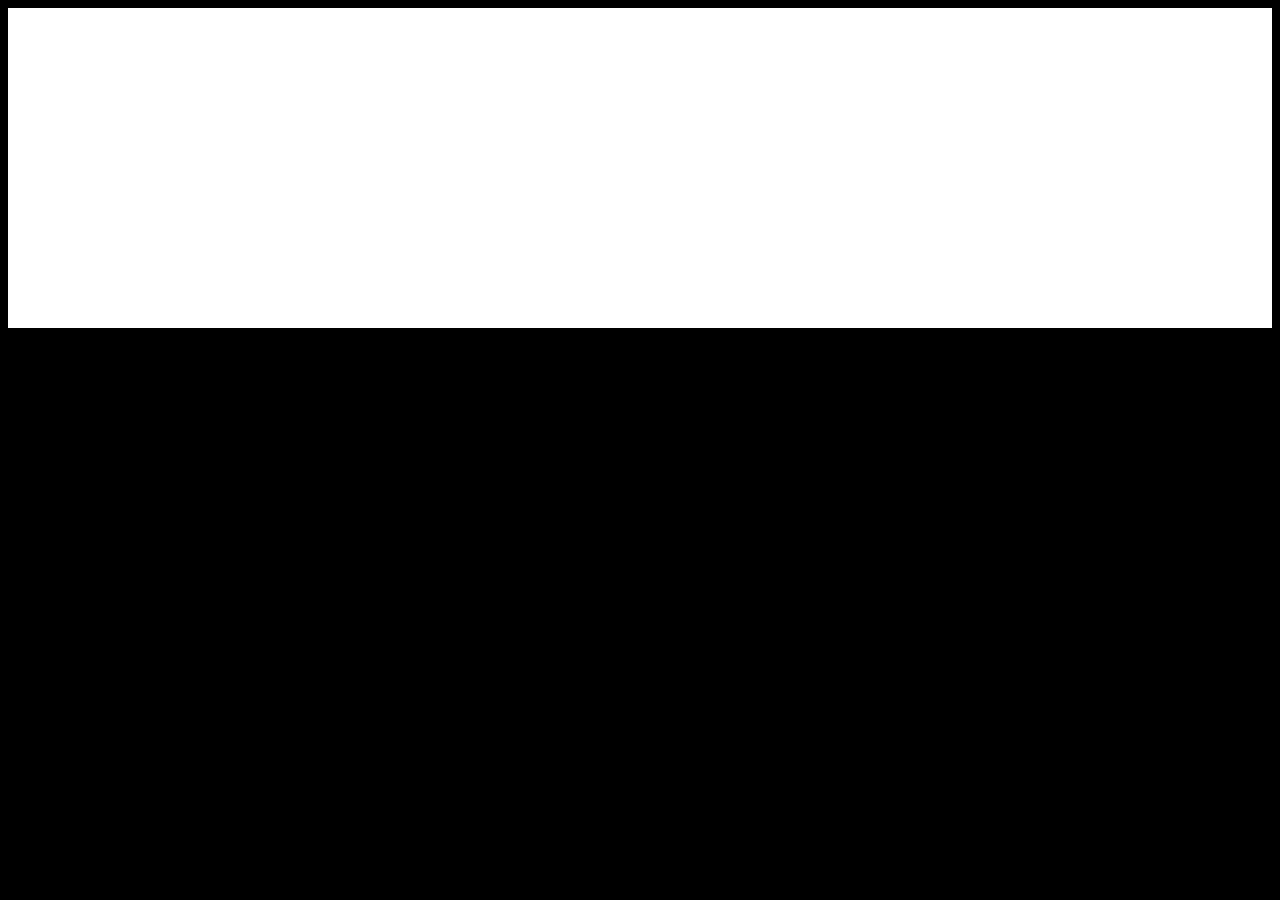
==== index.html @ 7d7e1de1 "base" ====
<!DOCTYPE html>
<html>
  <head>
    <title>Michelle Wang | Animation Station</title>
 <meta name="description" content="">
  <meta name="viewport" content="width=device-width, initial-scale=1">
  <meta charset="utf-8">
  <meta property="og:title" content="">
  <meta property="og:type" content="">
  <meta property="og:url" content="">
  <meta property="og:image" content="">

  <link rel="preconnect" href="https://fonts.gstatic.com">
  <link href="https://fonts.googleapis.com/css2?family=Big+Shoulders+Stencil+Text:wght@100;300;400;500;600;700;800;900&display=swap" rel="stylesheet">
  <link href="https://fonts.googleapis.com/css2?family=Nothing+You+Could+Do&display=swap" rel="stylesheet">

  <link rel="stylesheet" href="style.css">

  <body>


    <main>




    </main>



  </body>
</html>
---- style.css ----
html {
  font-size: .75rem;
  font-family: 'Big Shoulders Stencil Text', cursive;
  background: #000110;
}

body {
  padding:5rem 0;
  color:#fff;
  background: #fff;
}

main {
  max-width:40vw;
  margin:0 auto;
  padding:0;
}


h1, h2, h3, h4, h5 {
  text-transform:uppercase;
  margin:0;
  padding:0;
  line-height:.5;
}

h1 {
  font-size:16rem;
  font-weight:700;
  color: #001C7E;
}

h2 {
  font-size:9rem;
  text-transform:uppercase;
  font-weight:700;
}

h3 {
  font-size:4rem;
  font-weight:400;
}

h4 {
  font-size:2rem;
  font-weight:700;
  color: #BA002B;
  line-height: 1.5;
}

h5 {
  font-size:1rem;
  font-weight:700;
  color: #BA002B;
}


.vertical-text-top {
  writing-mode: vertical-rl;
  text-orientation: mixed;
}

.triangle {
  width: 0;
  height: 0;
  border-bottom: 50px solid #F0F0F0;
  border-left: 40px solid transparent;
  border-right: 40px solid transparent;
  grid-row: 30;
}

.triangle1 {
  width: 0;
  height: 0;
  border-top: 40px solid transparent;
  border-right: 50px solid #DDDDDD;
  border-bottom: 40px solid transparent;
  grid-column: 1 / 2;
}

.triangle2 {
  width: 0;
  height: 0;
  border-top: 40px solid transparent;
  border-left: 50px solid #DDDDDD;
  border-bottom: 40px solid transparent;
  grid-column: 11 / 12;
}



/* ===== == = === 48em (768px) === = == ===== */

@media only screen and (min-width : 48em) {

  html {
    font-size: 1.5rem;
    font-family: 'DM Serif Display', serif;
    background-color: #000;
  }

  main {
    max-width:70vw;
    margin:0 auto;
    padding:0;}
}

/* ===== == = === 68.75em (1100px) === = == ===== */

@media only screen and (min-width : 68.75em) {

  html {
    font-size: 2rem;
    font-family: 'DM Serif Display', serif;
    background-color: #000;
  }
  
  main {
    max-width:60vw;
    margin:0 auto;
    padding:0;}
}

/* ===== == = === 81.25em (1300px) === = == ===== */

@media only screen and (min-width : 81.25em) {

  html {
    font-size: 3rem;
    font-family: 'DM Serif Display', serif;
    background-color: #000;
  }
  
  main {
    max-width:100vw;
    max-height: 100vw;
    margin:0 auto;
    padding:0;}
 
}
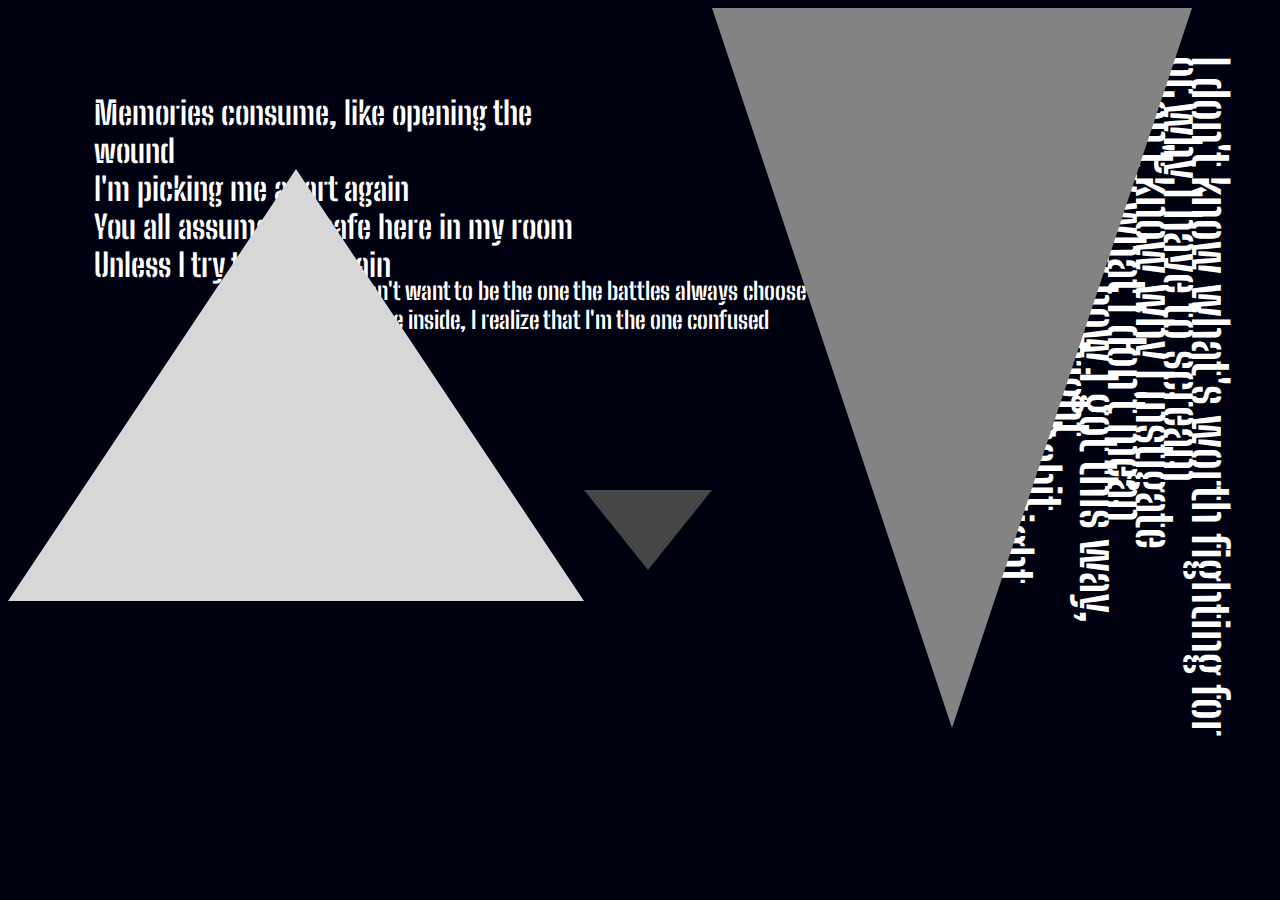
==== commit 674f506e: "best i can do for index" ====
--- a/index.html
+++ b/index.html
@@ -14,6 +14,8 @@
   <link href="https://fonts.googleapis.com/css2?family=Big+Shoulders+Stencil+Text:wght@100;300;400;500;600;700;800;900&display=swap" rel="stylesheet">
   <link href="https://fonts.googleapis.com/css2?family=Nothing+You+Could+Do&display=swap" rel="stylesheet">
 
+  <link rel="stylesheet" href="https://cdnjs.cloudflare.com/ajax/libs/animate.css/4.1.1/animate.min.css">
+
   <link rel="stylesheet" href="style.css">
 
   <body>
@@ -21,8 +23,26 @@
 
     <main>
 
+      <h1>Memories consume, like opening the wound<br>
+      I'm picking me apart again<br>
+      You all assume I'm safe here in my room<br>
+      Unless I try to start again</h1>
 
+      <h2>I don't want to be the one the battles always choose<br>
+      'Cause inside, I realize that I'm the one confused</h2>
 
+      <h3>I don't know what's worth fighting for<br>
+      or why I have to scream<br>
+      I don't know why I instigate<br>
+      and say what I don't mean<br>
+      I don't know how I got this way,<br>
+      I know it's not alright<br>
+      So, I'm breaking the habit<br>
+      I'm breaking the habit tonight</h3>
+
+        <div class="triangle1"></div>
+        <div class="triangle2"></div>
+        <div class="triangle3"></div>
 
     </main>
 
--- a/style.css
+++ b/style.css
@@ -1,144 +1,76 @@
 
 
 html {
-  font-size: .75rem;
+  font-size: 1rem;
   font-family: 'Big Shoulders Stencil Text', cursive;
   background: #000110;
 }
 
 body {
-  padding:5rem 0;
-  color:#fff;
-  background: #fff;
+  padding: 0;
+  color: #fff;
 }
 
 main {
-  max-width:40vw;
-  margin:0 auto;
-  padding:0;
+  display: grid;
+  grid-template-columns: repeat(9, 1fr);
+  grid-template-rows: repeat(5, 20%);
+  padding: 0;
+  max-width: 100%;
+  max-height: 100%
 }
 
 
-h1, h2, h3, h4, h5 {
-  text-transform:uppercase;
-  margin:0;
-  padding:0;
-  line-height:.5;
+h1, h2, h3 {
+  font-family: 'Big Shoulders Stencil Text', cursive;
+  margin-top: 15%;
+  margin-left: 15%;
+  padding: 0;
 }
 
 h1 {
-  font-size:16rem;
-  font-weight:700;
-  color: #001C7E;
+  font-size: 2rem;
+  grid-column: 1 / 6;
+  grid-row: 1 / 2;
 }
 
 h2 {
-  font-size:9rem;
-  text-transform:uppercase;
-  font-weight:700;
+  font-size: 1.5rem;
+  grid-column: 3 / 8;
+  grid-row: 2 / 3;
 }
 
 h3 {
-  font-size:4rem;
-  font-weight:400;
-}
-
-h4 {
-  font-size:2rem;
-  font-weight:700;
-  color: #BA002B;
-  line-height: 1.5;
-}
-
-h5 {
-  font-size:1rem;
-  font-weight:700;
-  color: #BA002B;
-}
-
-
-.vertical-text-top {
+  font-size: 3rem;
+  line-height: 1.75rem;
+  grid-column: 8 / 10;
+  grid-row: 1/ 6;
   writing-mode: vertical-rl;
-  text-orientation: mixed;
-}
-
-.triangle {
-  width: 0;
-  height: 0;
-  border-bottom: 50px solid #F0F0F0;
-  border-left: 40px solid transparent;
-  border-right: 40px solid transparent;
-  grid-row: 30;
 }
 
 .triangle1 {
   width: 0;
   height: 0;
-  border-top: 40px solid transparent;
-  border-right: 50px solid #DDDDDD;
-  border-bottom: 40px solid transparent;
-  grid-column: 1 / 2;
+  border-bottom: 27rem solid #d7d7d7;
+  border-left: 18rem solid transparent;
+  border-right: 18rem solid transparent;
+  grid-area: 2 / 1 / 6 / 6;
 }
 
 .triangle2 {
   width: 0;
   height: 0;
-  border-top: 40px solid transparent;
-  border-left: 50px solid #DDDDDD;
-  border-bottom: 40px solid transparent;
-  grid-column: 11 / 12;
+  border-top: 45rem solid #838383;
+  border-right: 15rem solid transparent;
+  border-left: 15rem solid transparent;
+  grid-area: 1 / 7 / 5 / 9;
 }
 
-
-
-/* ===== == = === 48em (768px) === = == ===== */
-
-@media only screen and (min-width : 48em) {
-
-  html {
-    font-size: 1.5rem;
-    font-family: 'DM Serif Display', serif;
-    background-color: #000;
-  }
-
-  main {
-    max-width:70vw;
-    margin:0 auto;
-    padding:0;}
-}
-
-/* ===== == = === 68.75em (1100px) === = == ===== */
-
-@media only screen and (min-width : 68.75em) {
-
-  html {
-    font-size: 2rem;
-    font-family: 'DM Serif Display', serif;
-    background-color: #000;
-  }
-  
-  main {
-    max-width:60vw;
-    margin:0 auto;
-    padding:0;}
-}
-
-/* ===== == = === 81.25em (1300px) === = == ===== */
-
-@media only screen and (min-width : 81.25em) {
-
-  html {
-    font-size: 3rem;
-    font-family: 'DM Serif Display', serif;
-    background-color: #000;
-  }
-  
-  main {
-    max-width:100vw;
-    max-height: 100vw;
-    margin:0 auto;
-    padding:0;}
- 
-}
-
-
+.triangle3 {
+  width: 0;
+  height: 0;
+  border-top: 5rem solid #464646;
+  border-right: 4rem solid transparent;
+  border-left: 4rem solid transparent;
+  grid-area: 4 / 6 / 5 / 7;
+}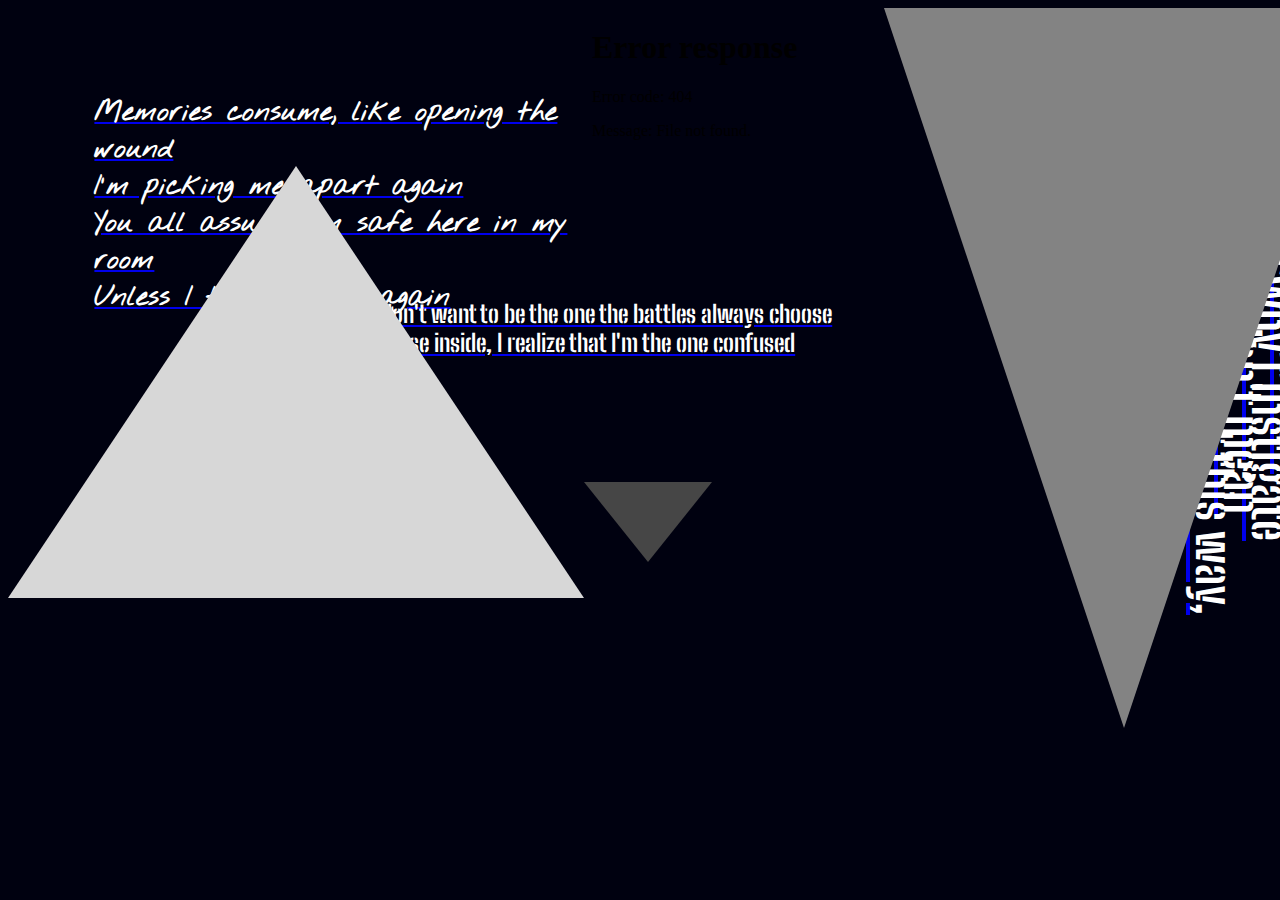
==== commit b287f202: "added audio" ====
--- a/index.html
+++ b/index.html
@@ -21,7 +21,7 @@
   <body>
 
 
-    <main>
+    <a href="page1.html"><main>
 
       <h1>Memories consume, like opening the wound<br>
       I'm picking me apart again<br>
@@ -44,7 +44,9 @@
         <div class="triangle2"></div>
         <div class="triangle3"></div>
 
-    </main>
+	<embed src="Linkin-Park-Breaking-the-Habit.mp3" />
+
+    </main></a>
 
 
 
--- a/style.css
+++ b/style.css
@@ -12,6 +12,7 @@
 }
 
 main {
+  color: #fff;
   display: grid;
   grid-template-columns: repeat(9, 1fr);
   grid-template-rows: repeat(5, 20%);
@@ -20,16 +21,23 @@
   max-height: 100%
 }
 
+main: hover {
+  text-decoration-style: none;
+}
+
 
 h1, h2, h3 {
   font-family: 'Big Shoulders Stencil Text', cursive;
   margin-top: 15%;
   margin-left: 15%;
   padding: 0;
+  animation: shakeX;
+  animation-duration: 0.5s;
 }
 
 h1 {
-  font-size: 2rem;
+  font-size: 1.75rem;
+  font-family: 'Nothing You Could Do', cursive;
   grid-column: 1 / 6;
   grid-row: 1 / 2;
 }
